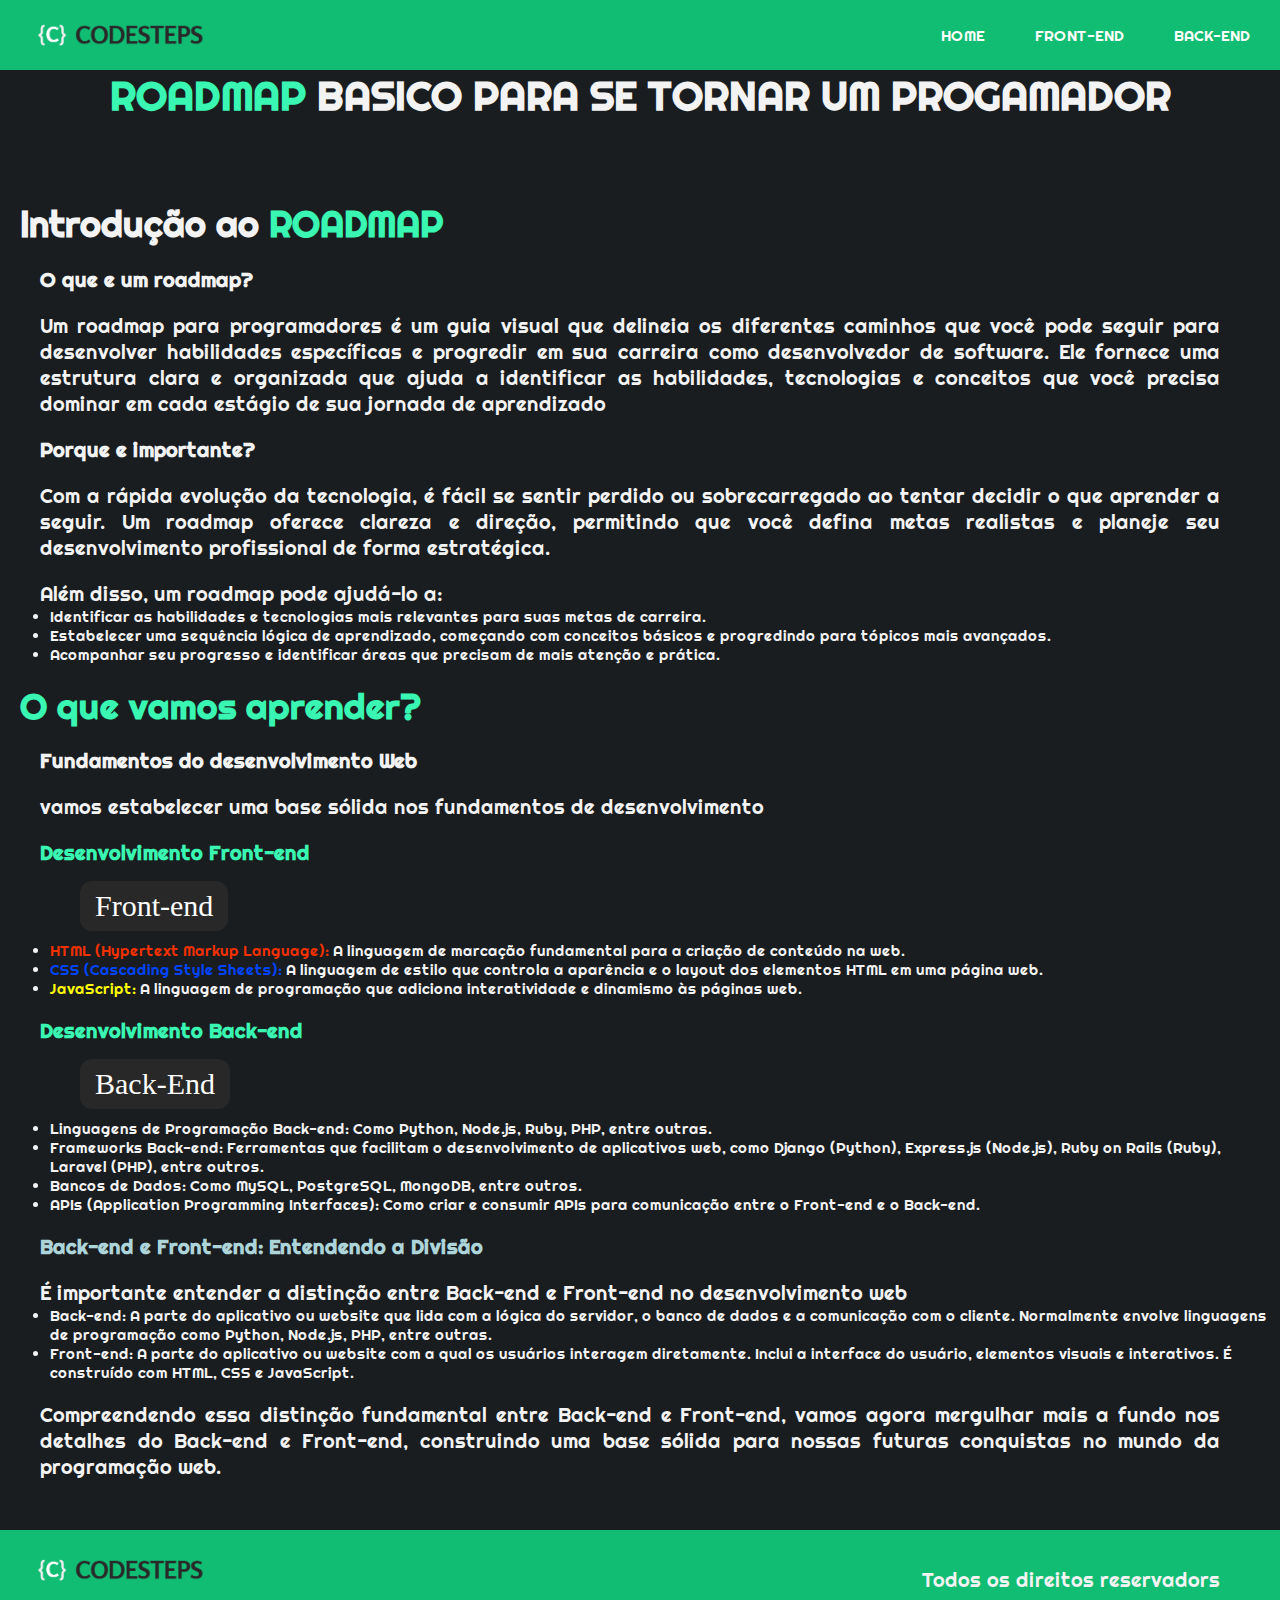
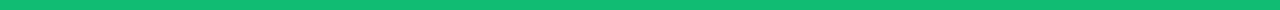
==== index.html @ 132b8038 "update index.html" ====
<!DOCTYPE html>
<html lang="pt-br">
<head id="head">
    <meta charset="UTF-8">
    <meta name="viewport" content="width=device-width, initial-scale=1.0">
    <title>Dev Roadmap</title>
    <link rel="stylesheet" href="./assets/style.css">
    <link rel="shortcut icon" href="./assets/img/icon.png" type="image/x-icon">
    <script src="./global.js" type="text/javascript" defer></script>
    <script src="./hamburger.js" type="text/javascript" defer></script>
</head>
<body id="body">
     
    <header class="header">
      
       <img class="logo" src="./assets/img/logo.png" alt="logo">
       <ul class="navMenu">
            <li class="navItem"><a href="./index.html" class="navLink">HOME</a></li>
             <li class="navItem"><a href="./frontend.html" class="navLink">FRONT-END</a></li>
             <li class="navItem"><a href="./back-end.html" class="navLink">BACK-END</a></li>
        </ul>

         <div class="hamburger">
             <span class="bar"></span>
             <span class="bar"></span>
             <span class="bar"></span>
        </div>
       </nav>
    </header>

 
    <main>
        <div>
        <h1><span class="roadmap">ROADMAP</span> BASICO PARA  SE TORNAR UM PROGAMADOR</h1>
        <h2>Introdução ao <span class="roadmap">ROADMAP</span></h2>
        
        <h3><strong>O que e um roadmap?</strong></h3>
        <p> 
        
            Um roadmap para programadores é um guia visual que delineia os diferentes caminhos que você pode seguir para desenvolver habilidades específicas e progredir em sua carreira como desenvolvedor de software. Ele fornece uma estrutura clara e organizada que ajuda a identificar as habilidades, tecnologias e conceitos que você precisa dominar em cada estágio de sua jornada de aprendizado</p>

            <h3>Porque e importante?</h3>
            <p>Com a rápida evolução da tecnologia, é fácil se sentir perdido ou sobrecarregado ao tentar decidir o que aprender a seguir. Um roadmap oferece clareza e direção, permitindo que você defina metas realistas e planeje seu desenvolvimento profissional de forma estratégica.
            </p>
            <p>Além disso, um roadmap pode ajudá-lo a:</p>
            <li>Identificar as habilidades e tecnologias mais relevantes para suas metas de carreira.</li>
            <li>Estabelecer uma sequência lógica de aprendizado, começando com conceitos básicos e progredindo para tópicos mais avançados.</li>
            <li>Acompanhar seu progresso e identificar áreas que precisam de mais atenção e prática.</li>

            <h4 class="learn">O que vamos aprender?</h4>
            <h3 class="fundaments">Fundamentos do desenvolvimento Web</h3>
            <p>vamos estabelecer uma base sólida nos fundamentos de desenvolvimento</p>
            <h3 class="desenvolve">Desenvolvimento Front-end</h3>
            <div class="carrer">
                <a href="./frontend.html" class="button"><span>Front-end</span></a>
            </div>

            <li> <span class="ht-ml">HTML (Hypertext Markup Language):</span> A linguagem de marcação fundamental para a criação de conteúdo na web.</li>
            <li> <span class="css">CSS (Cascading Style Sheets):</span> A linguagem de estilo que controla a aparência e o layout dos elementos HTML em uma página web.</li>
            <li><span class="java-script">JavaScript:</span> A linguagem de programação que adiciona interatividade e dinamismo às páginas web.</li>



            <h3 class="desenvolve">Desenvolvimento Back-end</h3>
            <div class="carrer">
                <a href="./back-end.html" class="button"><span>Back-End</span></a>
            </div>

            <li>Linguagens de Programação Back-end: Como Python, Node.js, Ruby, PHP, entre outras.</li>
            <li>Frameworks Back-end: Ferramentas que facilitam o desenvolvimento de aplicativos web, como Django (Python), Express.js (Node.js), Ruby on Rails (Ruby), Laravel (PHP), entre outros.</li>
            <li>Bancos de Dados: Como MySQL, PostgreSQL, MongoDB, entre outros.</li>
            <li>APIs (Application Programming Interfaces): Como criar e consumir APIs para comunicação entre o Front-end e o Back-end.</li>

            <h3 class="division">Back-end e Front-end: Entendendo a Divisão</h3>
            <p>É importante entender a distinção entre Back-end e Front-end no desenvolvimento web</p>

            <li>Back-end: A parte do aplicativo ou website que lida com a lógica do servidor, o banco de dados e a comunicação com o cliente. Normalmente envolve linguagens de programação como Python, Node.js, PHP, entre outras.</li>
            <li>Front-end: A parte do aplicativo ou website com a qual os usuários interagem diretamente. Inclui a interface do usuário, elementos visuais e interativos. É construído com HTML, CSS e JavaScript.</li>

            <p>Compreendendo essa distinção fundamental entre Back-end e Front-end, vamos agora mergulhar mais a fundo nos detalhes do Back-end e Front-end, construindo uma base sólida para nossas futuras conquistas no mundo da programação web.</p>

            
        </div>
    </main>

</body>
</html>
---- assets/style.css ----
@import url('https://fonts.googleapis.com/css2?family=Righteous&display=swap'); /* font-family: 'Roboto Condensed', sans-serif; */

@import url('https://fonts.googleapis.com/css2?family=Patua+One&family=Righteous&display=swap');



*{
    margin: 0;
    padding: 0;
    box-sizing: border-box;
}

body{
    display: flex;
    flex-direction: column;

    background-color:#191d20 ;
    font-size: 24px;
    color: #f3f3f3;
}
.logo{
    margin-left: 30px;
   width: 180px;   
        
}
.Logofrontend{
    margin-left: 30px;
    width: 180px;
}
.Logobackend{
    margin-left: 30px;
    width: 180px;
}

.header{
    background-color: #11bc73;
    height: 70px;
    color: white;

    display: flex;
    justify-content: space-between;
    align-items: center;
   
}

.navMenu{
    display: flex;
    gap: 0px;
    align-items: center;
    flex-direction: row;
    margin-right: 30px;    

}

.LinkTopo{
    text-decoration: none;
    color: white;
}



.buttonHeader{
    font-size: 15px;
    padding: 5px 10px;
    border-radius: 10px;
    background-color: transparent;
    border-color: transparent;
    transition: 0.45s;
    font-weight: bold;
}

.buttonHeader:hover{
    color: #f3f3f3;
    scale: 1.07;
}

a{
    text-decoration: none;
    color: black;
    transition: 0.45s;
}

a:hover{
    color: #f3f3f3;
}

main{
    min-width: 300px;
    
    height: 100%; 
    margin-bottom: 50px;
}

h1{
    text-align: center;
    font-family: "Righteous", sans-serif;
   
    font-size: 40px;

}

h2{
    font-family: "Righteous", sans-serif; 
    margin-top: 80px;
    margin-left: 20px;
}
h3{
    font-size: 20px;
    margin-left: 40px;
    margin-top: 20px;
    margin-right: 60px;
    text-align: justify;
    font-family: "Righteous", sans-serif;
}

h4{
    font-family: "Righteous", sans-serif; 
    margin-top: 20px;
    margin-left: 20px;
    font-size: 35px;
}

.roadmap{
    color: #39f7b2;
    font-weight: bold;

}

p{
    font-size: 20px;
    margin-left: 40px;
    margin-top: 20px;
    margin-right: 60px;
    text-align: justify;
    font-family: "Righteous", sans-serif;
}
li{
    font-family: "Righteous", sans-serif;
    margin-left: 50px;
    font-size: 15px;
}

.carrer{
    margin-top: 15px;  
    margin-left: 80px;
    margin-bottom: 10px;
    display: flex;
    align-items:center;
    justify-content: flex-start;
    gap: 20px;
}

.button{
    padding: 8px 15px;
    background-color: #282828;
    color: #fff;
    border-radius: 12px;
    text-decoration: none;
    position: relative;
    overflow: hidden;
}

.button span{
    font-size: 30px;
    position: relative;

}

.button::before{
    content: '';
    background-color: #B17CD9;
    width: 0;
    height: 0;
    position:absolute;
    top: var(--eixoY);
    left: var(--eixoX);
    border-radius: 50px;
    transform: translate(-50%, -50%);
    transition: width .5s, height .5s;
}

.button:hover::before{
    width: 1000px;
    height: 1000px;
}


.footer{


    display: flex;
    justify-content: space-between;
    align-items: center;
    background-color: #11bc73;  
    height:80px;
}

.imgFooter{
    margin-left: 30px;
    width: 180px;   
}

.ht-ml{
    
    color: #f33100;
}

.css{
    color: rgb(0, 68, 255);
}

.java-script{
    color: yellow;
}

.learn{
    color:#39f7b2 ;
}

.desenvolve{
    color: #39f7b2;
}
.division{
    color: #ADD4D9;
}

.html-start{
    color: #f33100;
}

.tags-html{
    font-size: 20px;
}

.imgling{
    margin-top: 20px;
    margin-left: 30px;
    border-radius: 30px;
    width: 50%;
    max-width: 400px;
}

.recomended{
    color: #11bc73;
}

.css-start{
    color: aqua;
}

.li-css{
    font-family: "Righteous", sans-serif;
    margin-left: 50px;
    font-size: 20px;
}
.js-start{
    color: yellow;
}

.topicos{
    font-size: 25px;
}
.node-start{
    color: #388E3C;
}
.sql-start{
    color: #216287;
}
.java-start{
    color: #F44336;
}
.imglingresponsive{
    margin-top: 20px;
    margin-left: 30px;
    border-radius: 30px;
    width: 50%;
    max-width: 550px;
    min-width:350px ;
}

.navItem{
    list-style: none;
}

.navLink{
    color: #fff;
    text-decoration: none;
    transition: 0.5s;
}

.navLink:hover{
    color: #0088d2;
}

.hamburger{
    display: none;
    cursor: pointer;
    padding: 0 30px;
}

.bar{
    display: block;
    width: 28px;
    height: 3px;
    background-color: #fff;
    margin: 5px auto;
    border-radius: 2px;
    transition: all 0.3s ease-in-out;
}

@media(max-width: 765px){
    .hamburger{
        display: block;
    }

    .hamburger.active .bar:nth-child(2){
        opacity: 0;
    }
    
    .hamburger.active .bar:nth-child(1){
       transform: translateY(8px) rotate(45deg);
    }

    .hamburger.active .bar:nth-child(3){
        transform: translateY(-8px) rotate(-45deg);
    }

    .navMenu{
        position: fixed;
        right: -100%;
        top: 70px;
        gap: 0;
        border-radius: 0 0 20px 20px;
        background-color: #191d20;
        text-align: center;
        flex-direction: column;
        width: 100%;
        transition: 0.3s;
        margin-right: 30px;
        
    }

    .navItem{
        margin: 15px 0;
    }

    .navMenu.active{
        right: 0;
    }
}
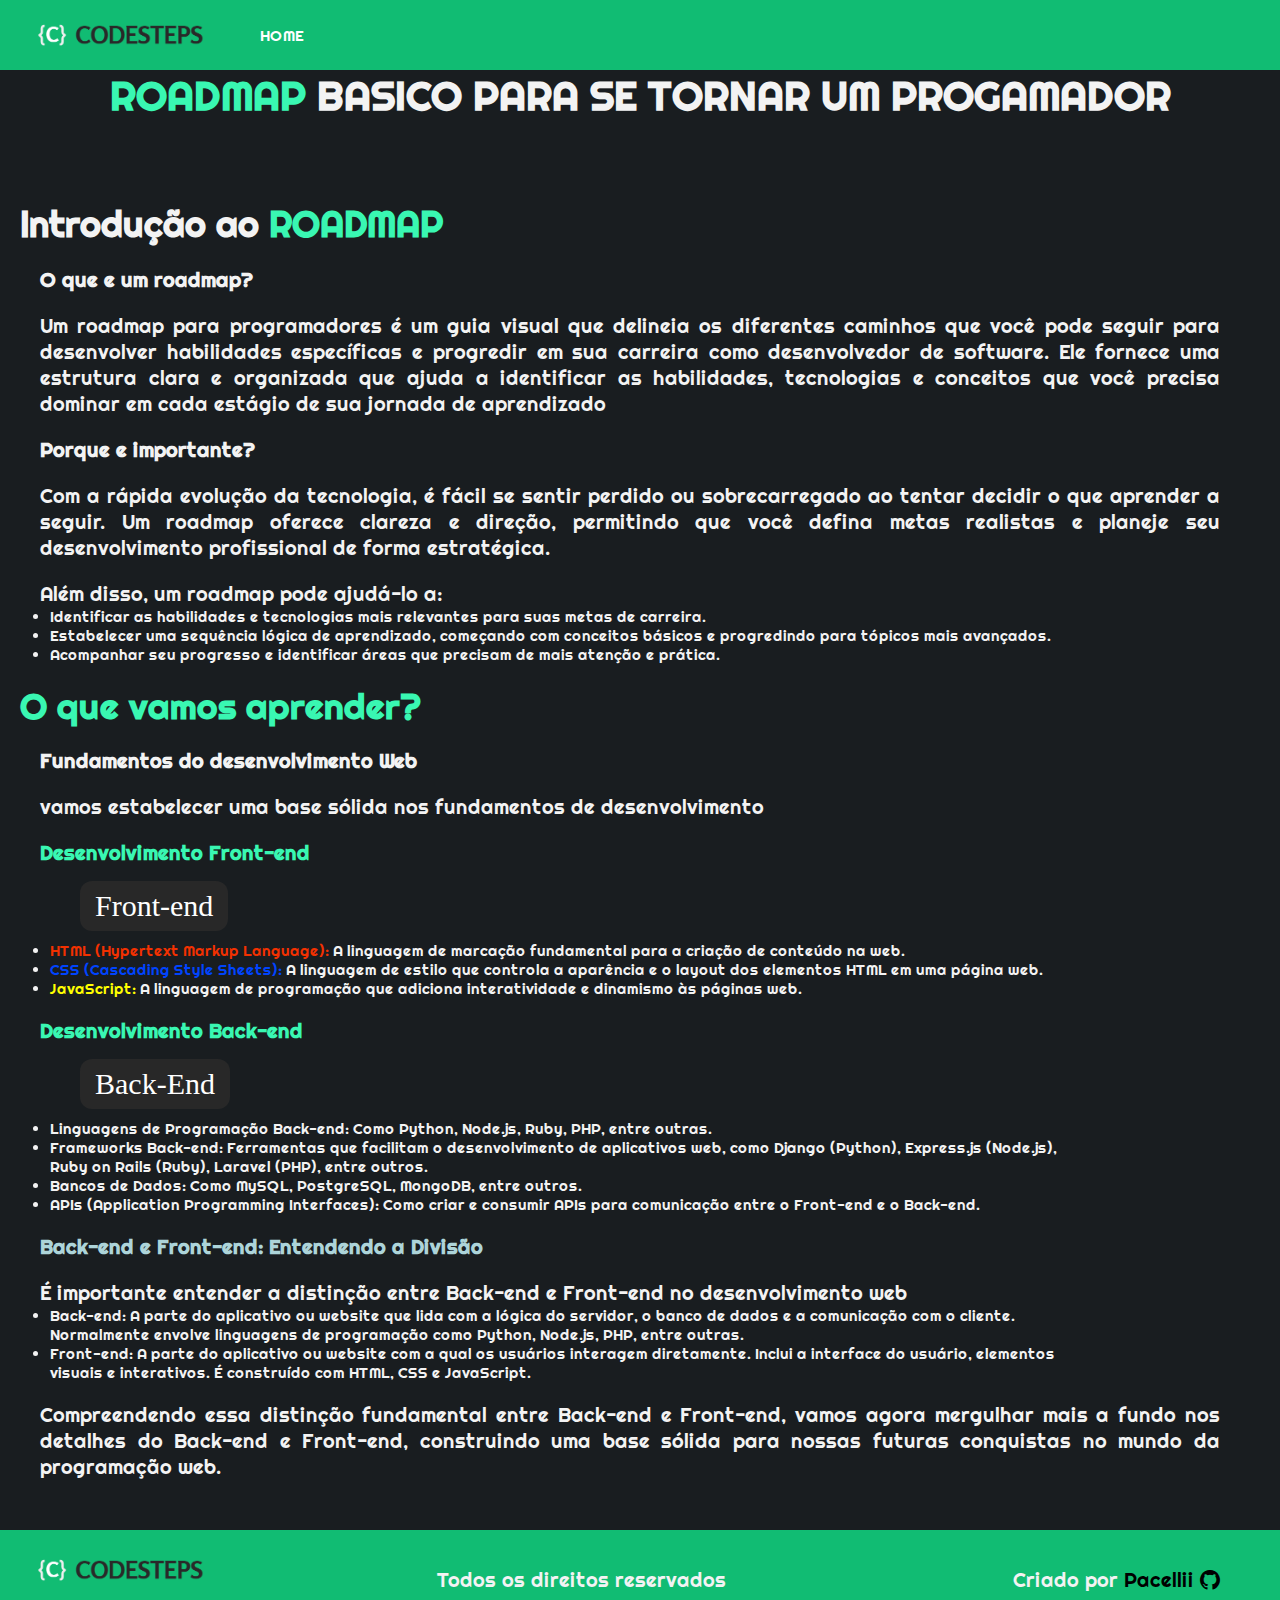
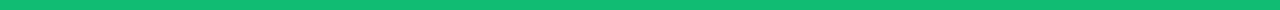
==== commit 67457cd4: "update css" ====
--- a/index.html
+++ b/index.html
@@ -4,10 +4,11 @@
     <meta charset="UTF-8">
     <meta name="viewport" content="width=device-width, initial-scale=1.0">
     <title>Dev Roadmap</title>
+    <link rel="stylesheet" href="https://cdn.jsdelivr.net/npm/bootstrap-icons@1.11.1/font/bootstrap-icons.css">
     <link rel="stylesheet" href="./assets/style.css">
     <link rel="shortcut icon" href="./assets/img/icon.png" type="image/x-icon">
-    <script src="./global.js" type="text/javascript" defer></script>
-    <script src="./hamburger.js" type="text/javascript" defer></script>
+    <script src="./assets/js/global.js" type="text/javascript" defer></script>
+    <script src="./assets/js/hamburger.js" type="text/javascript" defer></script>
 </head>
 <body id="body">
      
--- a/assets/style.css
+++ b/assets/style.css
@@ -36,6 +36,8 @@
     background-color: #11bc73;
     height: 70px;
     color: white;
+    max-width: 100vw;
+    padding-right: 80px;
 
     display: flex;
     justify-content: space-between;
@@ -48,7 +50,7 @@
     gap: 0px;
     align-items: center;
     flex-direction: row;
-    margin-right: 30px;    
+      
 
 }
 
@@ -138,6 +140,7 @@
     font-family: "Righteous", sans-serif;
     margin-left: 50px;
     font-size: 15px;
+    width: 80vw;
 }
 
 .carrer{
@@ -186,8 +189,8 @@
 
 
 .footer{
-
-
+    text-align: center;
+    max-width: 100vw;
     display: flex;
     justify-content: space-between;
     align-items: center;
@@ -327,7 +330,7 @@
 
     .navMenu{
         position: fixed;
-        right: -100%;
+        right: -110%;
         top: 70px;
         gap: 0;
         border-radius: 0 0 20px 20px;
@@ -336,7 +339,7 @@
         flex-direction: column;
         width: 100%;
         transition: 0.3s;
-        margin-right: 30px;
+       box-shadow: 0px 0px 6px 3px #11bc73;
         
     }
 
@@ -347,5 +350,21 @@
     .navMenu.active{
         right: 0;
     }
-}
-
+
+}
+
+@media screen and (max-width:357px){
+    .header{
+        padding-right: 20px;
+    }
+
+}
+
+@media screen and (max-width:830px) {
+   
+    .rights{
+        display: none;
+     font-size:12px;
+        
+    }
+}
